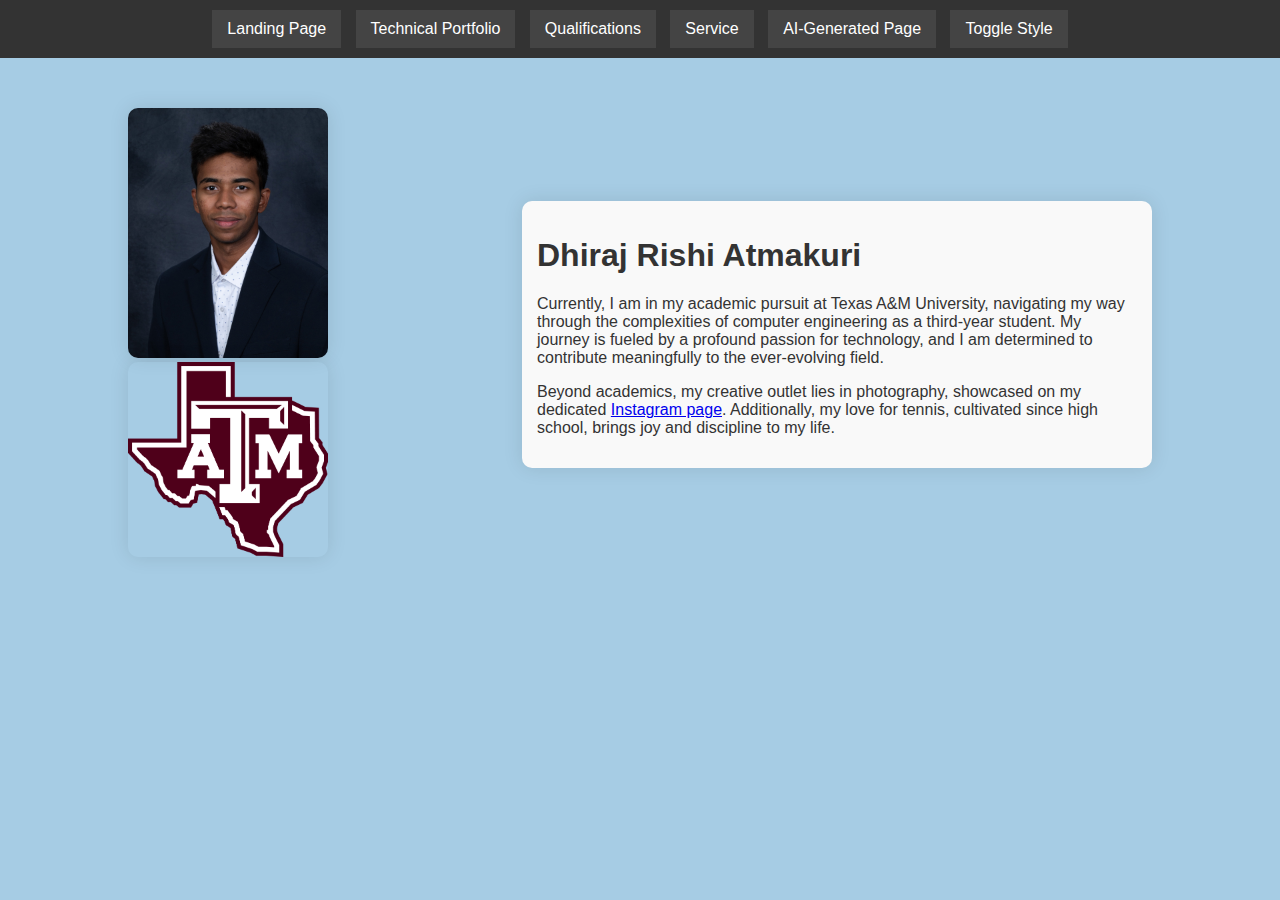
==== Project1_Iteration2/index.html @ d1a7faad "." ====
<!DOCTYPE html>
<html lang="en">
<head>
    <meta charset="UTF-8">
    <meta name="viewport" content="width=device-width, initial-scale=1.0">
    <title>Dhiraj Rishi Atmakuri's Portfolio</title>
    <link id="themeStyle" rel="stylesheet" href="background.css">
</head>


<body>
    <header>
        <nav>
            <button onclick="location.href='index.html'">Landing Page</button>
            <button onclick="location.href='technical.html'">Technical Portfolio</button>
            <button onclick="location.href='Qualification.html'">Qualifications</button>
            <button onclick="location.href='Service.html'">Service</button>
            <button onclick="location.href='AIpage.html'">AI-Generated Page</button>
            <button onclick="toggleStyleSheet()" type="button">Toggle Style</button>
        </nav>
    </header>

    <section id="landing" class="landing-section">
        <div class="container">
            <div class="profile-area">
                <div class="image-container">
                    <img src="IMG_2051.JPG" alt="Dhiraj Rishi Atmakuri">
                    <img src="tamulogo.png" alt="Texas A&M University Logo">
                </div>
                
                <div class="intro-text">
                    <h1>Dhiraj Rishi Atmakuri</h1>
                    <p>
                        Currently, I am in my academic pursuit at Texas A&M University, navigating my way through the complexities of computer engineering as a third-year student. My journey is fueled by a profound passion for technology, and I am determined to contribute meaningfully to the ever-evolving field.
                    </p>
                    <p>
                        Beyond academics, my creative outlet lies in photography, showcased on my dedicated <a href="https://www.instagram.com/pixelsbyrishi/" target="_blank">Instagram page</a>. Additionally, my love for tennis, cultivated since high school, brings joy and discipline to my life.
                    </p>
                </div>
            </div>
        </div>
    </section>

    <script src="functions.js"></script>
</body>
</html>
---- Project1_Iteration2/background.css ----
body {
    font-family: 'Arial', sans-serif;
    background-color: #a6cce4;
    margin: 0;
    padding: 0;
    color: #333;
}

.container {
    width: 80%;
    margin: auto;
    display: flex;
    align-items: center;
    justify-content: center;
    padding: 50px 0;
}

.profile-area {
    display: flex;
    align-items: center;
}

.profile-area img {
    border-radius: 0;
    width: 200px;
    height: auto;
    object-fit: contain;
    margin-right: 20px;
    border-radius: 10px;
    box-shadow: 0 0 20px rgba(0, 0, 0, 0.1);
}

.intro-text {
    background-color: #f9f9f9;
    padding: 15px;
    max-width: 600px;
    border-radius: 10px;
    box-shadow: 0 0 20px rgba(0, 0, 0, 0.1);
    border-radius: 10px;
}

header {
    background-color: #333; /* Dark background for the header */
    padding: 10px 0; /* Padding around the buttons */
    text-align: center; /* Center align the buttons */
}

header nav button {
    background-color: #444; /* Button background color */
    color: white; /* Text color */
    border: none;
    padding: 10px 15px;
    margin: 0 5px; /* Spacing between buttons */
    text-align: center;
    text-decoration: none;
    display: inline-block; /* Display buttons in a line */
    font-size: 16px;
    cursor: pointer;
    transition: background-color 0.3s; /* Smooth transition for hover effect */
}

header nav button:hover {
    background-color: #555; /* Button hover color */
}

.resume-container {
    width: 100%;
    padding: 20px 0;
}

.skills-interests {
    background-color: #f9f9f9;
    padding: 20px; /* Padding inside the box */
    border-radius: 10px; /* Rounded corners */
    margin-top: 20px; /* Space above the box */
    box-shadow: 0 0 20px rgba(0, 0, 0, 0.1);
    max-width: 600px;
    margin-left: auto; /* Pushes the box to the right */
    align-self: right; /* Aligns the box vertically as you want */
}

.qualifications-container {
    display: flex;
    justify-content: space-between; 
    align-items: flex-start; /* Aligns items to the top */
}

.resume-container, .skills-interests {
    flex: 1; /* Causes both divs to take up equal space */
    margin: 10px;
}

 .event {
    background-color: #f9f9f9;
    padding: 20px;
    border-radius: 10px;
    margin-bottom: 10px;
    box-shadow: 0 0 20px rgba(0, 0, 0, 0.1);
} 

.qualifications-container {
    display: flex;
    flex-wrap: wrap; /* Allows items to wrap to the next line if not enough space */
    justify-content: space-between; /* Adjusts space between items */
    align-items: flex-start; /* Aligns items to the top */
}

.event {
    flex: 1; /* Each box will grow to fill the space */
    margin: 10px; /* Adds margin around each box */
    max-width: calc(33% - 20px); /* Adjust the width of each box */
}
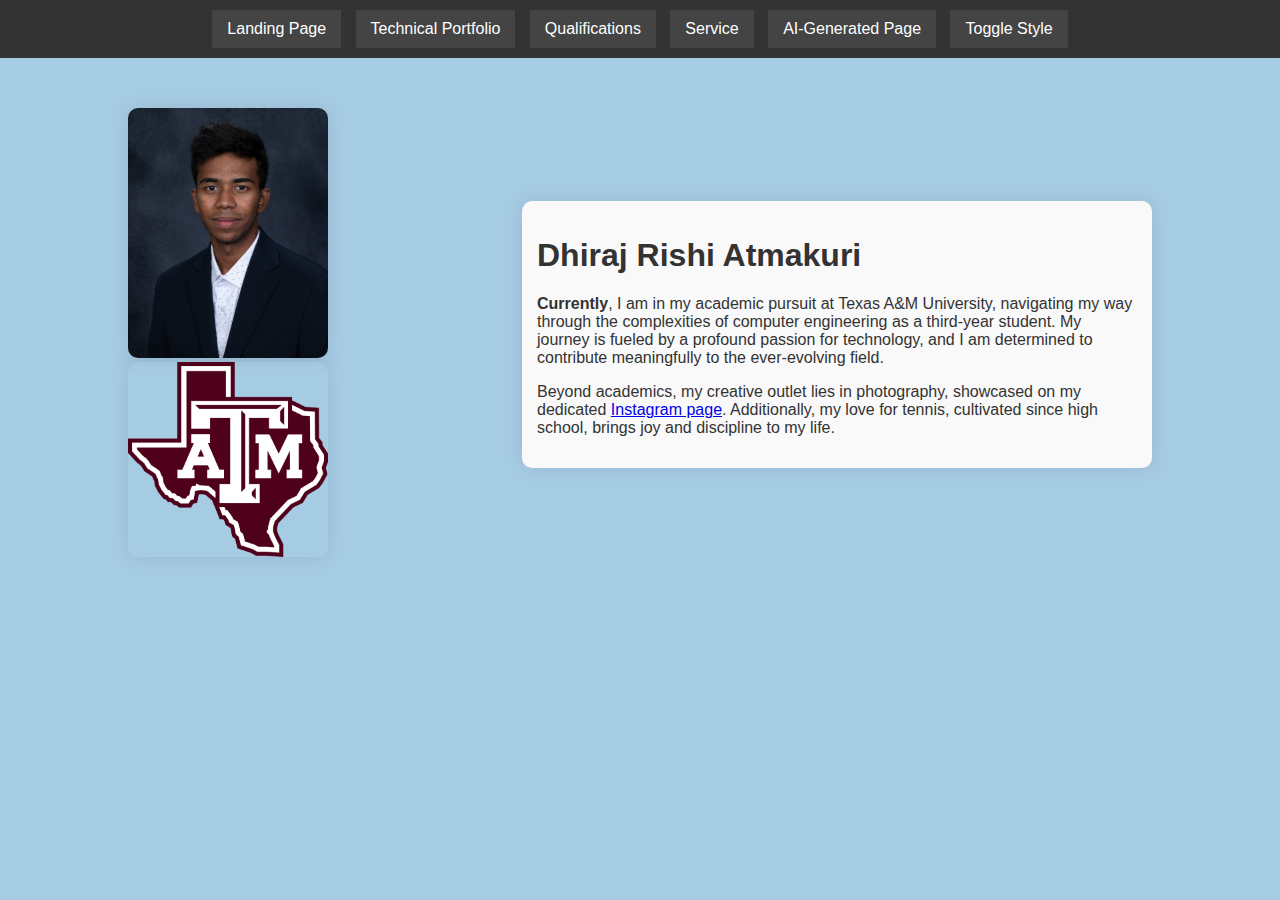
==== commit 85fdf255: "the word currently is now bold" ====
--- a/Project1_Iteration2/index.html
+++ b/Project1_Iteration2/index.html
@@ -31,7 +31,7 @@
                 <div class="intro-text">
                     <h1>Dhiraj Rishi Atmakuri</h1>
                     <p>
-                        Currently, I am in my academic pursuit at Texas A&M University, navigating my way through the complexities of computer engineering as a third-year student. My journey is fueled by a profound passion for technology, and I am determined to contribute meaningfully to the ever-evolving field.
+                        <strong>Currently</strong>, I am in my academic pursuit at Texas A&M University, navigating my way through the complexities of computer engineering as a third-year student. My journey is fueled by a profound passion for technology, and I am determined to contribute meaningfully to the ever-evolving field.
                     </p>
                     <p>
                         Beyond academics, my creative outlet lies in photography, showcased on my dedicated <a href="https://www.instagram.com/pixelsbyrishi/" target="_blank">Instagram page</a>. Additionally, my love for tennis, cultivated since high school, brings joy and discipline to my life.
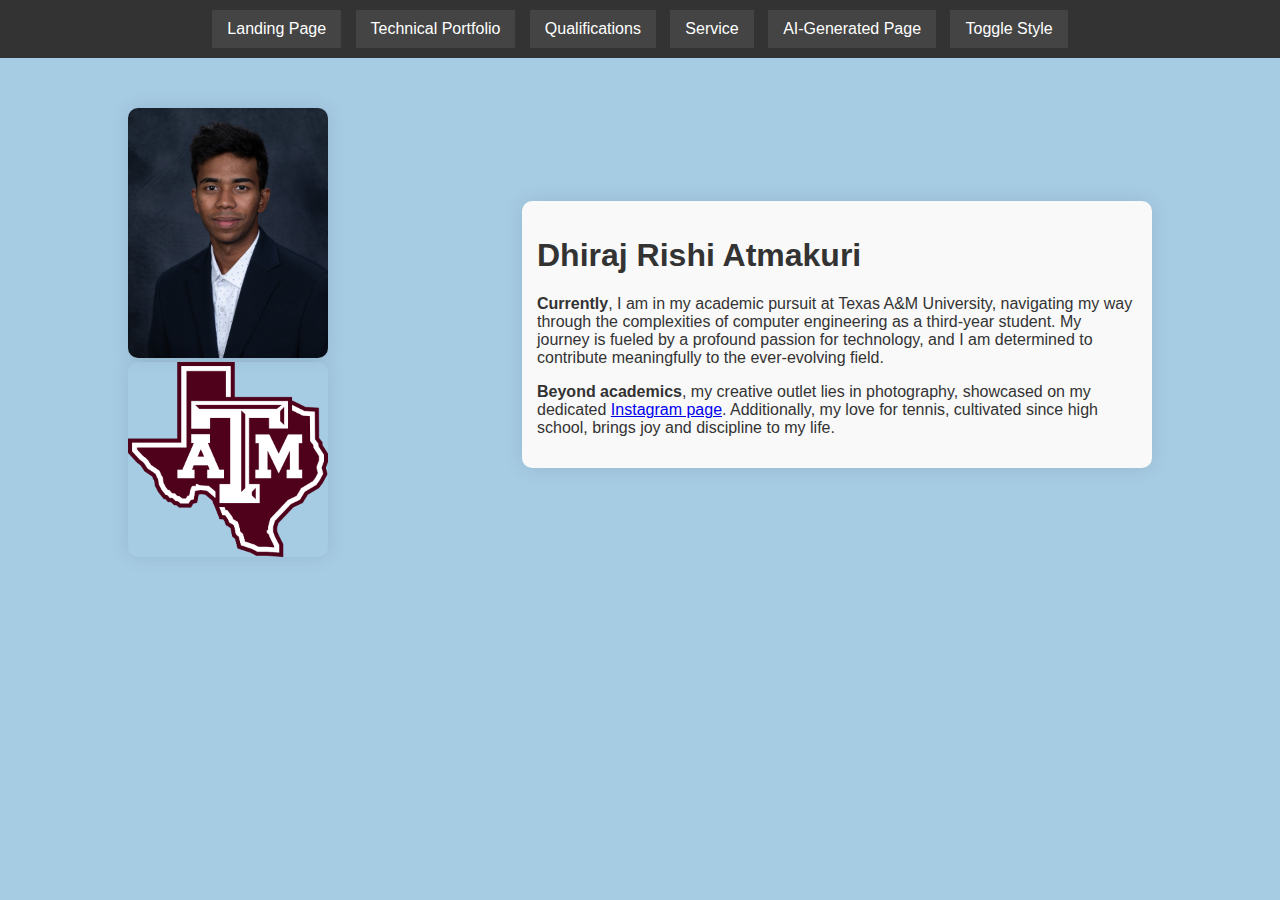
==== commit 61f4bfa3: "beyond academics is now bold" ====
--- a/Project1_Iteration2/index.html
+++ b/Project1_Iteration2/index.html
@@ -34,7 +34,7 @@
                         <strong>Currently</strong>, I am in my academic pursuit at Texas A&M University, navigating my way through the complexities of computer engineering as a third-year student. My journey is fueled by a profound passion for technology, and I am determined to contribute meaningfully to the ever-evolving field.
                     </p>
                     <p>
-                        Beyond academics, my creative outlet lies in photography, showcased on my dedicated <a href="https://www.instagram.com/pixelsbyrishi/" target="_blank">Instagram page</a>. Additionally, my love for tennis, cultivated since high school, brings joy and discipline to my life.
+                        <strong>Beyond academics</strong>, my creative outlet lies in photography, showcased on my dedicated <a href="https://www.instagram.com/pixelsbyrishi/" target="_blank">Instagram page</a>. Additionally, my love for tennis, cultivated since high school, brings joy and discipline to my life.
                     </p>
                 </div>
             </div>
